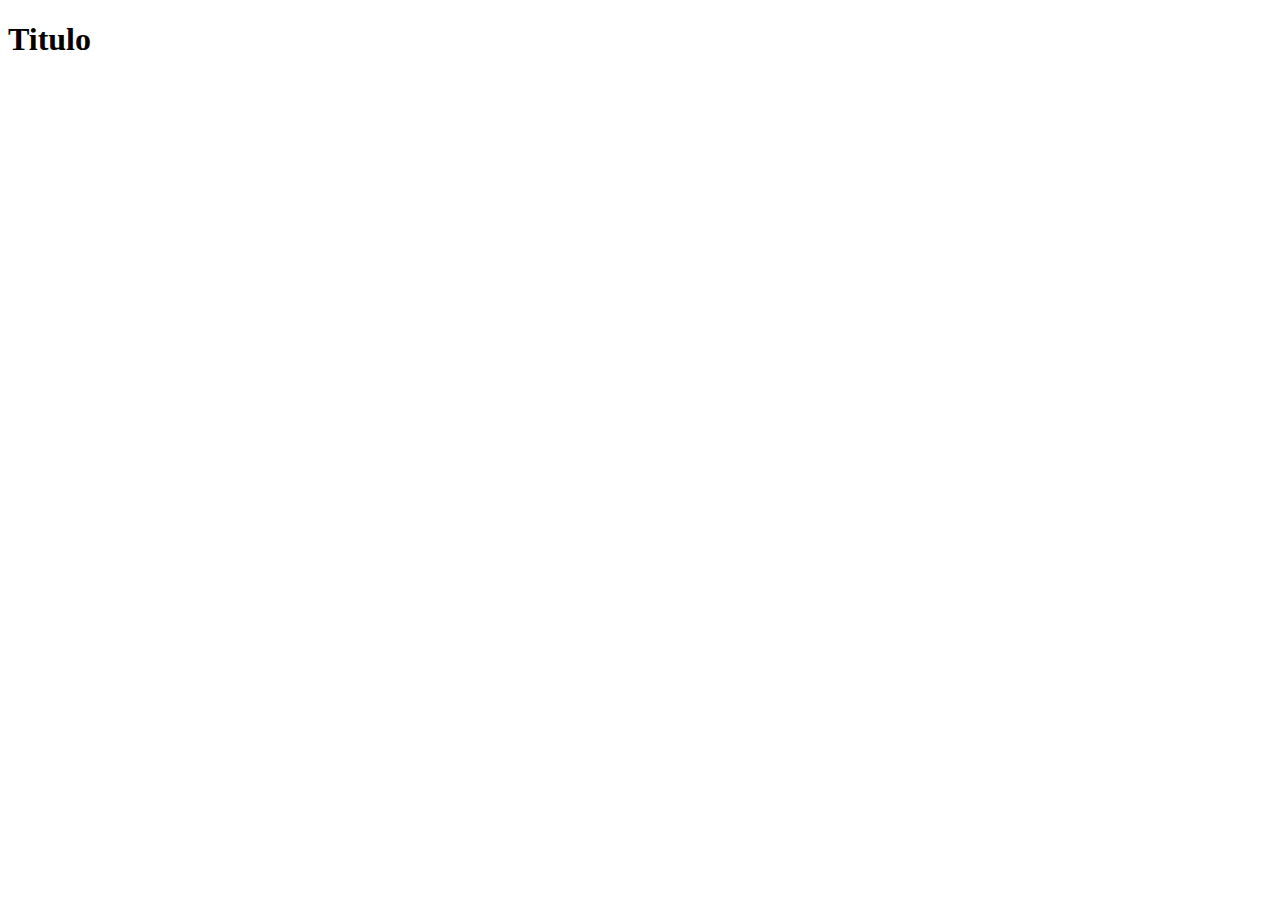
==== src/index.html @ fc64bb5c "file creation" ====
<!DOCTYPE html>
<html lang="en">
<head>
    <meta charset="UTF-8">
    <meta http-equiv="X-UA-Compatible" content="IE=edge">
    <meta name="viewport" content="width=device-width, initial-scale=1.0">
    <title>Primera app</title>
</head>
<body>
    <h1>Titulo</h1>
</body>
</html>
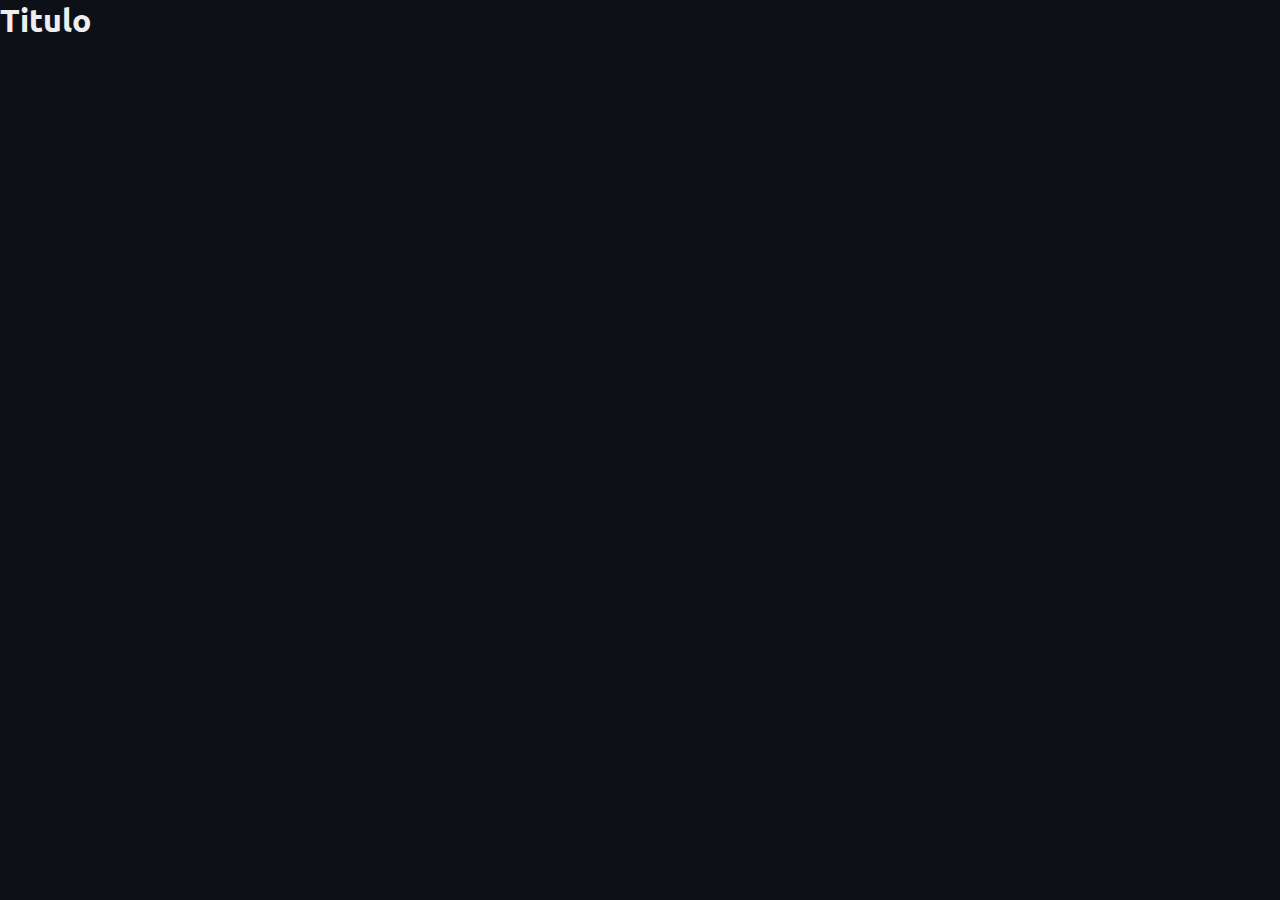
==== commit b9d121e2: "Home page implementation" ====
--- a/src/index.html
+++ b/src/index.html
@@ -4,9 +4,19 @@
     <meta charset="UTF-8">
     <meta http-equiv="X-UA-Compatible" content="IE=edge">
     <meta name="viewport" content="width=device-width, initial-scale=1.0">
-    <title>Primera app</title>
+    <!--FONT AWESOME-->
+    <link rel="stylesheet" href="https://cdnjs.cloudflare.com/ajax/libs/font-awesome/5.15.3/css/all.min.css">
+    <!--FONT OSWALD-->
+    <link rel="preconnect" href="https://fonts.googleapis.com">
+    <link rel="preconnect" href="https://fonts.gstatic.com" crossorigin>
+    <link href="https://fonts.googleapis.com/css2?family=Comfortaa:wght@300&family=Ubuntu:wght@300&display=swap" rel="stylesheet">
+    <!--CSS-->
+    <link rel="stylesheet" href="css/styles.css">
+    <title>UPIICSA-Ecommerce</title>
 </head>
 <body>
     <h1>Titulo</h1>
+
+    <script src="js/app.js"></script>
 </body>
 </html>--- a/src/css/styles.css
+++ b/src/css/styles.css
@@ -0,0 +1,37 @@
+@import url("https://fonts.googleapis.com/css?family=Lato:400,700");
+
+/*Variables*/
+:root {
+    --primaryColor: rgb(13, 17, 23);
+    --mainWhite: rgb(238, 238, 238);
+    --mainBlack: rgb(22, 27, 34);
+    --mainBlue: rgb(51, 166, 255);
+    --mainDarkGrey: rgb(43, 48, 56);
+    --mainGrey: #ececec;
+    --mainSpacing: 0.1rem;
+    --mainTransition: all 0.3s linear;
+}
+
+* {
+    margin: 0;
+    padding: 0;
+    box-sizing: border-box;
+    font-family: 'Ubuntu', sans-serif;
+}
+
+body {
+    background: var(--primaryColor);
+    color: var(--mainWhite);
+}
+
+/*--Navbar--*/
+.navbar{
+    background: var(--mainDarkGrey);
+    position: sticky;
+    top: 0;
+    height: 60px;
+    width: 100%;
+    display: flex;
+    align-items: center;
+    z-index: 1;
+}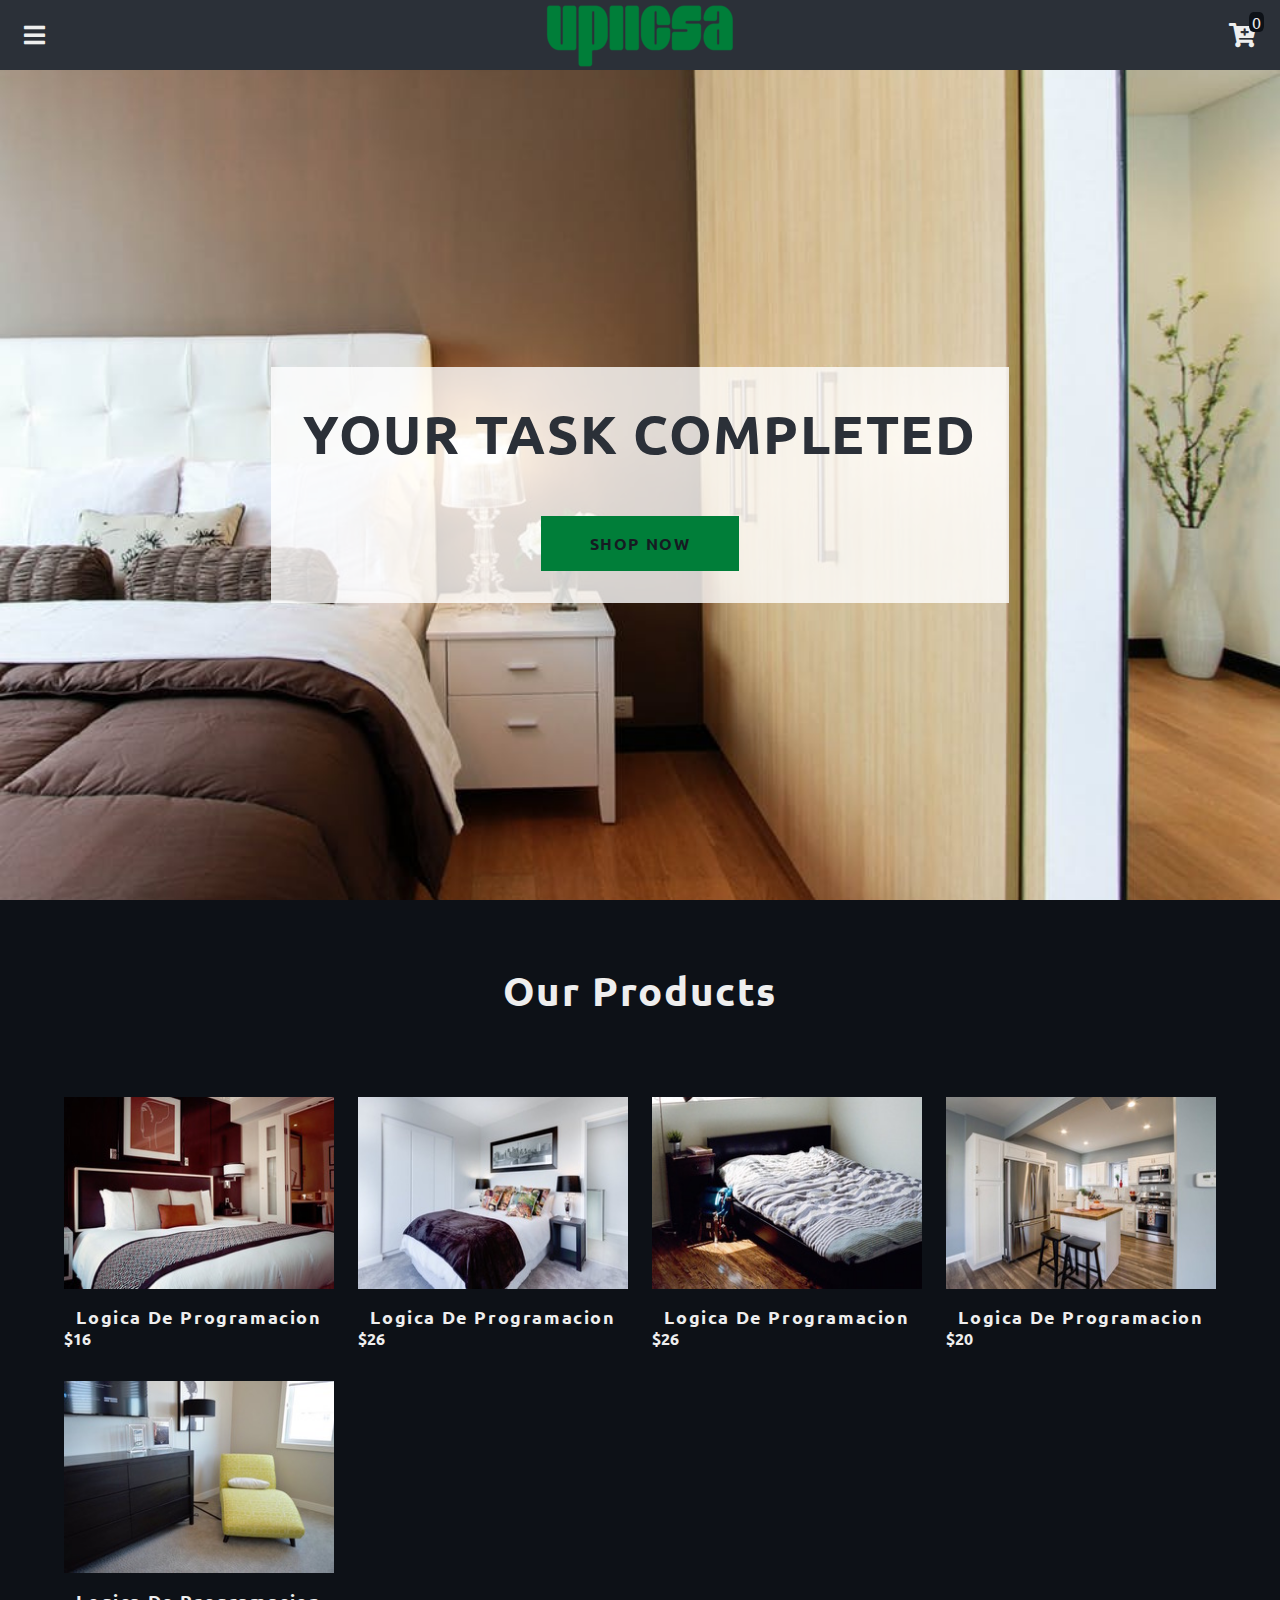
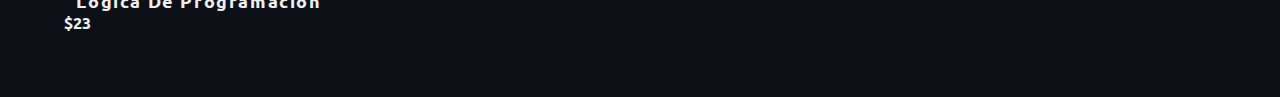
==== commit 9f97efc3: "Creacion de la pagina principal" ====
--- a/src/index.html
+++ b/src/index.html
@@ -15,7 +15,122 @@
     <title>UPIICSA-Ecommerce</title>
 </head>
 <body>
-    <h1>Titulo</h1>
+    <!-----NAV BAR----->
+    <nav class="navbar">
+        <div class="navbar-center">
+            <span class="nav-icon">
+                <i class="fas fa-bars"></i>
+            </span>
+            <img src="img/UPIICSA.png" alt="store logo">
+            <div class="cart-btn">
+                <span class="nav-icon">
+                    <i class="fas fa-cart-plus"></i>
+                </span>
+                <div class="cart-items">0</div>
+            </div>
+        </div>
+    </nav>
+    <!-----HEADER----->
+    <header class="hero">
+        <div class="banner">
+            <h1 class="banner-title">Your task completed</h1>
+            <button class="banner-btn">Shop now</button>
+        </div>
+    </header>
+
+    <!-----PRODUCTS----->
+    <section class="products">
+        <div class="section-title">
+            <h2>our products</h2>
+        </div>
+        <div class="products-center">
+            <article class="product">
+                <div class="img-container">
+                    <img src="./img/product-1.jpeg" alt="product" class="product-img">
+                    <button class="bag-btn" data-id="1">
+                        <i class="fas fa-shopping-cart"></i>
+                        add to bag
+                    </button>
+                </div>
+                <h3>Logica de programacion</h3>
+                <h4>$16</h4>
+            </article>
+            <article class="product">
+                <div class="img-container">
+                    <img src="./img/product-2.jpeg" alt="product" class="product-img">
+                    <button class="bag-btn" data-id="2">
+                        <i class="fas fa-shopping-cart"></i>
+                        add to bag
+                    </button>
+                </div>
+                <h3>Logica de programacion</h3>
+                <h4>$26</h4>
+            </article>
+            <article class="product">
+                <div class="img-container">
+                    <img src="./img/product-3.jpeg" alt="product" class="product-img">
+                    <button class="bag-btn" data-id="3">
+                        <i class="fas fa-shopping-cart"></i>
+                        add to bag
+                    </button>
+                </div>
+                <h3>Logica de programacion</h3>
+                <h4>$26</h4>
+            </article>
+            <article class="product">
+                <div class="img-container">
+                    <img src="./img/product-4.jpeg" alt="product" class="product-img">
+                    <button class="bag-btn" data-id="4">
+                        <i class="fas fa-shopping-cart"></i>
+                        add to bag
+                    </button>
+                </div>
+                <h3>Logica de programacion</h3>
+                <h4>$20</h4>
+            </article>
+            <article class="product">
+                <div class="img-container">
+                    <img src="./img/product-5.jpeg" alt="product" class="product-img">
+                    <button class="bag-btn" data-id="5">
+                        <i class="fas fa-shopping-cart"></i>
+                        add to bag
+                    </button>
+                </div>
+                <h3>Logica de programacion</h3>
+                <h4>$23</h4>
+            </article>
+        </div>
+    </section>
+
+    <!-----CART----->
+    <div class="cart-overlay">
+        <div class="cart">
+            <span class="close-cart">
+                <i class="fas fa-window-close"></i>
+            </span>
+            <h2>Your cart</h2>
+            <div class="cart-content">
+                <!-----CART ITEM-->
+                <div class="cart-item">
+                    <img src="./img/product-1.jpeg" alt="product">
+                    <div>
+                        <h4>Queen bed</h4>
+                        <h5>$9.00</h5>
+                        <span class="remove-item">Remove</span>
+                    </div>
+                    <div>
+                        <i class="fas fa-chevron-up"></i>
+                        <p class="item-amount">1</p>
+                        <i class="fas fa-chevron-down"></i>
+                    </div>
+                </div>
+            </div>
+            <div class="cart-footer">
+                <h3>Your total : $ <span class="cart-total">0</span></h3>
+                <button class="clear-cart banner-btn">CLEAR CART</button>
+            </div>
+        </div>
+    </div>
 
     <script src="js/app.js"></script>
 </body>
--- a/src/css/styles.css
+++ b/src/css/styles.css
@@ -1,11 +1,10 @@
-@import url("https://fonts.googleapis.com/css?family=Lato:400,700");
-
 /*Variables*/
 :root {
     --primaryColor: rgb(13, 17, 23);
     --mainWhite: rgb(238, 238, 238);
     --mainBlack: rgb(22, 27, 34);
     --mainBlue: rgb(51, 166, 255);
+    --mainUpiicsa: rgb(0, 126, 57);
     --mainDarkGrey: rgb(43, 48, 56);
     --mainGrey: #ececec;
     --mainSpacing: 0.1rem;
@@ -26,12 +25,242 @@
 
 /*--Navbar--*/
 .navbar{
+    position: sticky; /*Barra de navegacion visible*/
     background: var(--mainDarkGrey);
-    position: sticky;
     top: 0;
-    height: 60px;
+    height: 70px;
     width: 100%;
     display: flex;
     align-items: center;
     z-index: 1;
-}+}
+
+.navbar-center {
+    width: 100%;
+    margin: auto 0;
+    display: flex;
+    align-items: center;
+    justify-content: space-between;
+    padding: 0 1.5rem;
+}
+
+.nav-icon {
+    font-size: 1.5rem;
+}
+
+.cart-btn{
+    position: relative;
+    cursor: pointer;
+}
+
+.cart-items {
+    position: absolute;
+    top: -8px;
+    right: -8px;
+    background: var(--primaryColor);
+    padding: 0 3px;
+    border-radius: 30%;
+    color: var(--mainGrey);
+}
+
+/*-----Header-----*/
+.hero {
+    min-height: calc(100vh - 70px);
+    background: url(../img/hero.jpeg)center/cover no-repeat;
+    display: flex;
+    align-items: center;
+    justify-content: center;
+}
+
+.banner {
+    text-align: center;
+    background: rgba(255, 255, 255, 0.8);
+    display: inline-block;
+    padding: 2rem;
+}
+
+.banner-title {
+    font-size: 3.4rem;
+    color: var(--mainDarkGrey);
+    text-transform: uppercase;
+    letter-spacing: var(--mainSpacing);
+    margin-bottom: 3rem;
+}
+
+.banner-btn {
+    padding: 1rem 3rem;
+    text-transform: uppercase;
+    letter-spacing: var(--mainSpacing);
+    font-size: 1rem;
+    background: var(--mainUpiicsa);
+    color: var(--mainBlack);
+    font-weight: bold;
+    border: 1px solid var(--mainUpiicsa);
+    transition: var(--mainTransition);
+    cursor: pointer;
+}
+
+.banner-btn:hover {
+    background: transparent;
+    color: var(--mainUpiicsa);
+}
+
+/*-----Products-----*/
+.products {
+    padding: 4rem 0;
+  }
+  .section-title h2 {
+    text-align: center;
+    font-size: 2.5rem;
+    margin-bottom: 5rem;
+    text-transform: capitalize;
+    letter-spacing: var(--mainSpacing);
+  }
+  .products-center {
+    width: 90vw;
+    margin: 0 auto;
+    max-width: 1170px;
+    display: grid;
+    grid-template-columns: repeat(auto-fit, minmax(260px, 1fr));
+    grid-column-gap: 1.5rem;
+    grid-row-gap: 2rem;
+  }
+  .img-container {
+    position: relative;
+    overflow: hidden;
+  }
+  .bag-btn {
+    position: absolute;
+    top: 70%;
+    right: 0;
+    background: var(--mainUpiicsa);
+    border: none;
+    text-transform: uppercase;
+    padding: 0.5rem 0.75rem;
+    letter-spacing: var(--mainSpacing);
+    font-weight: bold;
+    transition: var(--mainTransition);
+    transform: translateX(101%);
+    cursor: pointer;
+  }
+  .bag-btn:hover {
+    color: var(--mainWhite);
+  }
+  .fa-shopping-cart {
+    margin-right: 0.5rem;
+  }
+  .img-container:hover .bag-btn {
+    transform: translateX(0);
+  }
+  .product-img {
+    display: block;
+    width: 100%;
+    min-height: 12rem;
+    transition: var(--mainTransition);
+  }
+  .img-container:hover .product-img {
+    opacity: 0.8;
+  }
+  
+  .product h3 {
+    text-transform: capitalize;
+    font-size: 1.1rem;
+    margin-top: 1rem;
+    letter-spacing: var(--mainSpacing);
+    text-align: center;
+  }
+
+  /*-----Cart-----*/  
+  .cart-overlay {
+    position: fixed;
+    top: 0;
+    right: 0;
+    width: 100%;
+    height: 100%;
+    transition: var(--mainTransition);
+    background: rgb(22, 27, 34, 0.5);
+    color: var(--mainGrey);
+    z-index: 2;
+    visibility: hidden;
+  }
+  .cart {
+    position: fixed;
+    top: 0;
+    right: 0;
+    width: 50%;
+    height: 100%;
+    overflow: scroll;
+    z-index: 3;
+    background: var(--mainDarkGrey);
+    padding: 1.5rem;
+    transition: var(--mainTransition);
+    transform: translateX(100%);
+  }
+
+  .showCart {
+    transform: translateX(0);
+  }
+  .transparentBcg {
+    visibility: visible;
+  }
+
+  @media screen and (min-width: 768px) {
+    .cart {
+      width: 30vw;
+      min-width: 450px;
+    }
+  }
+  
+  .close-cart {
+    font-size: 1.7rem;
+    cursor: pointer;
+  }
+  .cart h2 {
+    text-transform: capitalize;
+    text-align: center;
+    letter-spacing: var(--mainSpacing);
+    margin-bottom: 2rem;
+  }
+  /*-----Cart Item -----*/
+  .cart-item {
+    display: grid;
+    align-items: center;
+    grid-template-columns: auto 1fr auto;
+    grid-column-gap: 1.5rem;
+    margin: 1.5rem 0;
+  }
+  .cart-item img {
+    width: 75px;
+    height: 75px;
+  }
+  .cart-item h4 {
+    font-size: 0.85rem;
+    text-transform: capitalize;
+    letter-spacing: var(--mainSpacing);
+  }
+  .cart-item h5 {
+    margin: 0.5rem 0;
+    letter-spacing: var(--mainSpacing);
+  }
+  .item-amount {
+    text-align: center;
+  }
+  .remove-item {
+    color: grey;
+    cursor: pointer;
+  }
+  .fa-chevron-up,
+  .fa-chevron-down {
+    color: var(--mainUpiicsa);
+    cursor: pointer;
+  }
+  .cart-footer {
+    margin-top: 2rem;
+    letter-spacing: var(--mainSpacing);
+    text-align: center;
+  }
+  .cart-footer h3 {
+    text-transform: capitalize;
+    margin-bottom: 1rem;
+  }
+  